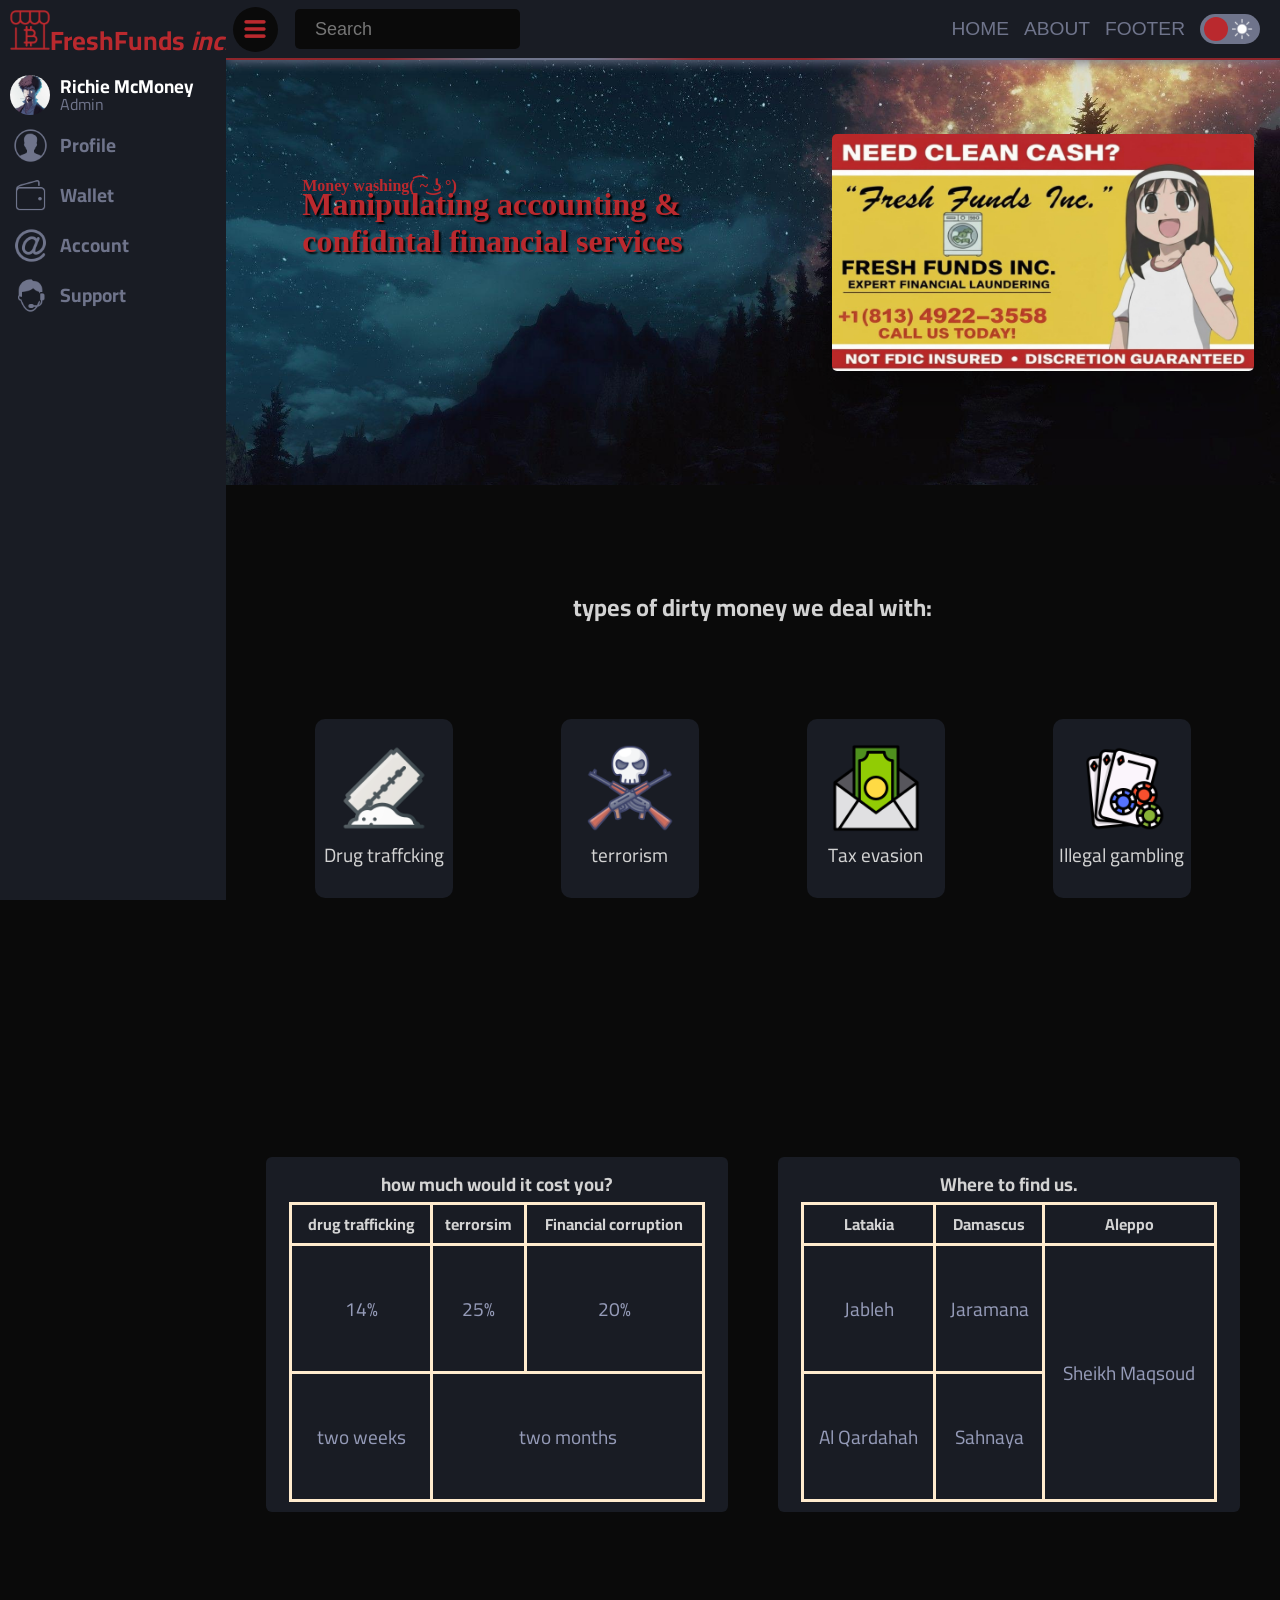
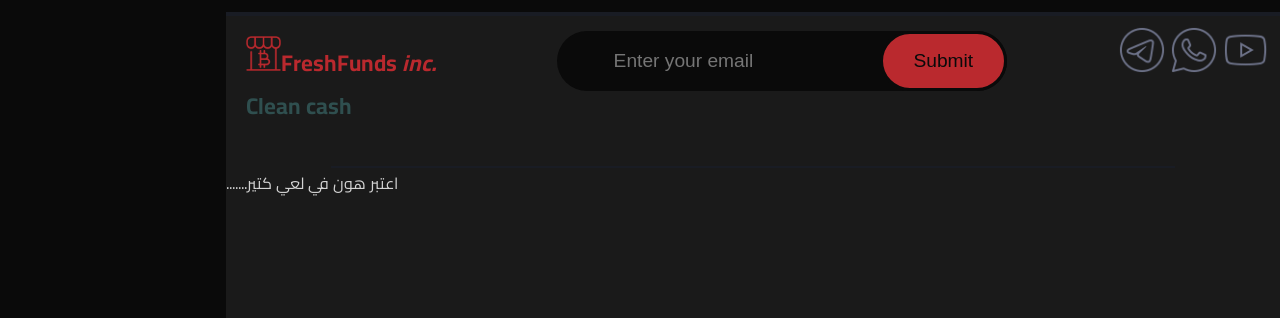
==== index.html @ 8f3bce26 "Add files via upload" ====
<html>
  <head>
    <meta charset="utf-8" />
    <link rel="stylesheet" href="css/master.css" />
    <title>money laundering</title>
    <style>
      body {
        background-color: var(--backColer);
        color: rgb(211, 211, 211);
      }
    </style>
    <meta
      name="description"
      content="best money laundering company to clean your money "
    />
    <meta name="viewport" class="width=device-width,initial scale=1" />
    <link rel="preconnect" href="https://fonts.googleapis.com" />
    <link rel="preconnect" href="https://fonts.gstatic.com" crossorigin />
    <link
      href="https://fonts.googleapis.com/css2?family=Cairo:wght@200..1000&family=Montserrat:ital,wght@0,100..900;1,100..900&display=swap"
      rel="stylesheet"
    />
    <script>
      window.onload = function () {
        window.scrollTo(0, 0);
      };
    </script>
  </head>

  <body style="margin: 0px; cursor: default" class="cairo">
    <!--
        <p>
        span لتمسك الكلمة
        div لتمسك العنصر
        br \n
        b = bold
        string
        i = italic
        em
        q quote
        --
        mark
        u = underline
        small
        del Discount
        ins insert
        sup upper number
        sub under number
        pre preformated text
        iframe
        bdi لعزل كلمة عربي للتنسيق
        code للكود
    -->
    <!-- 
        media:
            <img src = source alt = alternate width = 250>
            <audio src = "" type = mime. autoplay. muted. loop>
            <video src = "" controls autoplay loop muted poster=, width =, hight =>
            <track src = ".vtt" kind="" srclang="en" label="english"
    -->

    <!-- 
        <a> for links:
        href = link
        target = _blank 
        title="title"
        wbr لكسر اللينك
    -->
    <!--
        lists:
            ul = unorderd list
            li = list item
            
            ol = orderd list:
            start = starting number 
            reversed
            type = 1 A a I i
            
            dl = description list
            dt = term
            dd = description term
    -->
    <!-- 
        TABLE
            thead
            tbody
            tfoot
            tr = row
            td = data
            th = head data
    -->
    <!-- 
        customization:
            header
            nav         for navigation bar
            section     for med content
            aside       for side bar
            figure      for pictures & caption
            figcaption  for the caption of the pic
            footer
    -->
    <!--
        forms
        <form action="ملف استقبال البيانات" method="">  </form>
        <label></label>
        <input type="text" required placeholder="nickname" value="old value" name="query string parameters" method="post" readonly, disabled, autofocus>
        <input type="submit" value="Send">
        <input type="reset">
        <input type="color">
        <textarea name="" id="" placeholder="" rows="" cols=""></textarea>
        <select name="Sex" id="sex"> <optgroup label="Sex:"> <option value="Male">Male</option>
        <input list=""><datalist id=""><option value="Male">Male</option>
    -->
    <!-- <h1
    style="color:var(--mainColer); padding-left: 40px; background-color: #191C24; margin-bottom: 0px;border-top-right-radius: 10px; border-top-left-radius: 10px;">
    FreshFunds
    <i>inc.</i>
  </h1> -->
    <div class="sidebar">
      <div
        style="
          background-color: var(--secColer);
          z-index: 999;
          min-width: max-content;
        "
      >
        <h1
          style="
            color: var(--mainColer);
            padding: 10px;
            font-size: 0.7cm;
            margin-bottom: 0px;
            margin-top: 0px;
          "
        >
          <img
            src="market-market-100 (1).png"
            alt=""
            style="width: 40px; height: 40px"
          />FreshFunds
          <i>inc.</i>
        </h1>
      </div>
      <div
        style="
          margin-left: 10px;
          display: flex;
          align-items: center;
          gap: 10px;
          min-width: max-content;
        "
      >
        <img src="keith.jpg" class="sym" />
        <div style="line-height: 1">
          <h3 style="color: #fff">Richie McMoney</h3>
          <span style="color: #6f748b">Admin</span>
        </div>
      </div>
      <div class="line-item">
        <a href="index.html">
          <div><img src="account-100 (2).png" /></div>
          <h3 class="symtxt">Profile</h3>
        </a>
      </div>
      <div class="line-item">
        <a href="index.html">
          <div><img src="wallet-100 (2).png" /></div>
          <h3 class="symtxt">Wallet</h3>
        </a>
      </div>
      <div class="line-item">
        <a href="index.html">
          <div><img src="@-100 (2).png" /></div>
          <h3 class="symtxt">Account</h3>
        </a>
      </div>
      <div class="line-item">
        <a href="index.html">
          <div><img src="support-100.png" /></div>
          <h3 class="symtxt">Support</h3>
        </a>
      </div>
    </div>
    <div id="content">
      <nav>
        <div>
          <a class="btn">
            <img src="nav-100.png" alt="" style="padding: 6.5px" />
          </a>
          <input type="text" placeholder="Search" class="alsearch" />
        </div>
        <div style="
            display: flex;
            gap: 15px;
            right: 0;
            bottom: 0;
            margin-right: 20px; "
        >
          <button
            onclick="
              document
                .getElementById('hero')
                .scrollIntoView({ behavior: 'smooth' })
            "
          >
            home
          </button>
          <button
            onclick="
              document
                .getElementById('about')
                .scrollIntoView({ behavior: 'smooth' })
            "
          >
            about
          </button>
          <button
            onclick="
              document
                .getElementById('footer')
                .scrollIntoView({ behavior: 'smooth' })
            "
          >
            footer
          </button>
          <label class="nightMode">
            <input type="checkbox" id="checkbox">
             <div class="slider">
             <span class="icon sun"><img src="/sun-100.png" alt="" style="position: absolute; height: 80%; top: 10%;"></span>
              <span class="icon moon"><img src="/moon-100.png" alt="" style="position: absolute; height: 80%;left: 4px; top: 10%;"></span>
             <div class="ball"></div>
             </div>
            </label>
        </div>
      </nav>
      <h2 style="margin-top: 0px">
        <div class="hero" id="hero">
          <div
            style="
              margin-top: 4%;
              width: 50%;
              display: inline-block;
              height: 20px;
              min-width: 383px;
              position: relative;
            "
          >
            <p
              style="
                font-size: medium;
                margin-top: 0px;
                margin-bottom: 0px;
                position: absolute;
                width: 100%;
              "
            >
              Money washing( ͡~ ͜ʖ °)
            </p>
            <p
              style="
                margin-bottom: 0px;
                margin-top: 10px;
                text-shadow: 2px 2px 2px black;
                position: absolute;
                width: 100%;
              "
            >
              Manipulating accounting & confidntal financial services
            </p>
          </div>
          <div class="flip-card">
            <div class="activeCard">
              <div class="frontFace"></div>
              <div class="backFace"></div>
            </div>
          </div>
        </div>
      </h2>
      <!-- 
            justify-content للتوزيع الابناء بالعرض
            align-items للتوزيع الابناء عامودياً 
            align-content ليوزع الابناء قشة لفة
            align-self لتوزيع العنصر نفسه عمودياً
            order
            -->
      <div>
        <h2
          id="about"
          style="display: block; margin-top: 100px; text-align: center"
        >
          types of dirty money we deal with:
        </h2>
        <div class="squareFather">
          <div class="square">
            <img src="cocain-100.png" alt="cocain-100" />
            <p>Drug traffcking</p>
          </div>
          <div class="square">
            <img src="terrorism-100.png" alt="cocain-100" />
            <p>terrorism</p>
          </div>
          <div class="square">
            <img src="money-100.png" alt="cocain-100" />
            <p>Tax evasion</p>
          </div>
          <div class="square">
            <img src="gambling-100.png" alt="cocain-100" />
            <p>Illegal gambling</p>
          </div>
        </div>
      </div>
      <div
        style="
          display: flex;
          justify-content: center;
          gap: 50px;
          margin-top: 170px;
          margin-left: 40px;
          margin-right: 40px;
          flex-wrap: wrap;
        "
      >
        <div class="tabledad">
          <table class="tablya">
            <caption>
              <h3>how much would it cost you?</h3>
            </caption>
            <thead>
              <tr>
                <th>drug trafficking</th>
                <th>terrorsim</th>
                <th>Financial corruption</th>
              </tr>
            </thead>
            <tbody>
              <tr>
                <td>14%</td>
                <td>25%</td>
                <td>20%</td>
              </tr>
              <tr>
                <td>two weeks</td>
                <td colspan="2">two months</td>
              </tr>
            </tbody>
          </table>
        </div>
        <div class="tabledad">
          <table class="tablya">
            <caption>
              <h3>Where to find us.</h3>
            </caption>
            <thead>
              <tr>
                <th>Latakia</th>
                <th>Damascus</th>
                <th>Aleppo</th>
              </tr>
            </thead>
            <tbody>
              <tr>
                <td>Jableh</td>
                <td>Jaramana</td>
                <td rowspan="2">Sheikh Maqsoud</td>
              </tr>
              <tr>
                <td>Al Qardahah</td>
                <td>Sahnaya</td>
              </tr>
            </tbody>
          </table>
        </div>
      </div>
      <footer class="footer" id="footer">
        <div
          style="
            position: absolute;
            width: 100%;
            justify-content: space-between;
            display: flex;
            padding: 10px;
          "
        >
          <h1
            style="
              color: var(--mainColer);
              padding: 10px;
              font-size: 0.6cm;
              margin-bottom: 0px;
              display: inline-block;
            "
          >
            <img
              src="market-market-100 (1).png"
              style="width: 35px; height: 35px"
            />FreshFunds
            <i>inc.</i>
            <p style="margin-top: 0px; color: darkslategrey">Clean cash</p>
          </h1>

          <form class="submiterDad">
            <input type="text" class="submiter" placeholder="     Enter your email"/>
            <input type="submit" class="albutton"></input>
          </form>

          <div>
            <a
              class="tele"
              href="https://t.me/plan911"
              target="b"
              title="Keith Flick"
              ><img src="telegram-100.png" alt="" width="48"
            /></a>
            <a href="https://wa.me/+963998239513" target="b" title="Keith Flick"
              ><img src="whatsapp-50.png" alt="" width="48"
            /></a>
            <a
              href="https://www.youtube.com/@naser_habbal"
              target="b"
              title="Keith Flick"
              ><img src="youtube-100.png" alt="" width="48"
            /></a>
          </div>
        </div>
        <br />
        <br />
        <br />
        <br />
        <br />
        <hr width="80%" color=" #191c24" style="margin-left: 10%" />
        <p>.......اعتبر هون في لعي كتير</p>
        <br />
        <br />
        <br />
        <br />
      </footer>

      <button class="up"></button>
    </div>

    <script src="main.js"></script>
  </body>
</html>
---- css/master.css ----
/* 
background-attachment: fixed; لتلحقك الصورة 
background-position: 50% 0%;
background-position: 50px 0px;
background-position: left center;
background-size: 100% 100%;
background-size: cover;
background-size: contain;
*/
/* 
padding: 10px ;

*/
/* 
border-style: solid;
border-color: rgb(255, 0, 0);
border-width: 10px;
*/
/* .sin {
    padding: 20px;
    margin: auto;
    color: deepskyblue;
    font-size: 35px;
    background-image: url("../oii.png");
    background-repeat: no-repeat;
    background-size: 100% 100%;
    border-style: solid;
    border-color: rgb(255, 0, 0);
    border-width: 10px;
    width: fit-content;

} */

.cairo {
  font-family: "Cairo", sans-serif;
  font-optical-sizing: auto;
  font-weight: 400;
  font-style: normal;
  font-variation-settings: "slnt" 0;
}

.montserrat {
  font-family: "Montserrat", sans-serif;
  font-optical-sizing: auto;
  font-weight: 400;
  font-style: normal;
}
:root {
  --mainColer: #ba292e;
  --secColer: #191c24;
  --backColer: rgb(10, 10, 10);
  --footerColer: #1a1a1a;
  --bannerPic: url("../ds.jpg");
}
::selection {
  background-color: #ba292e;
}
* {
  margin: 0;
  padding: 0;
  box-sizing: border-box;
}
body {
  display: grid;
  --sidebar-width: 3fr;
  --main-width: 14fr;
  grid-template-columns: var(--sidebar-width) var(--main-width);
  transition: grid-template-columns 0.5s ease-in-out;
}

.collapse {
  --main-width: 17fr;
  --sidebar-width: 0fr;
}

.sidebar {
  background-color: var(--secColer);
  height: 100vh;
  position: sticky;
  top: 0;
  margin-top: 0px;
  z-index: 999;
  min-width: 0; /* يكسر مقاومة المحتوى الداخلي للانكماش */
  overflow: hidden;
}
.mail{
  display: flex;
  justify-content: space-between;
  padding: 2px 10px;
  color: #6f748b;
  
}
.alsearch {
  caret-color: var(--mainColer);
  color: #6f748b;
  display: inline-block;
  outline: none;
  font-size: large;
  background-color: var(--backColer);
  height: 40px;
  width: 225px;
  margin-left: 10px;
  border-radius: 5px;
  border: 0px;
  padding-left: 20px;
}
.nightMode{
  height: 30px;
  width: 60px;
  background-color: #6f748b;
  border-radius: 24px;
  position: relative;
}
.nightMode input{
  width: 0;
  height: 0;
  opacity: 0;
}
.slider{
  cursor: pointer;
  display: flex;
  justify-content: center;
  align-items: center;
}
.ball{
  position: absolute;
  height: 24px;
  width: 24px;
  background-color: var(--mainColer);
  border-radius: 50%;
  left: 4px;
  bottom: 3.5px;
    transition: 0.2s ease-in-out;
}

body:has(#checkbox:checked) {
  --secColer: #d6d6d6;
  --backColer: #ffffff;
  color: #1a1a1a;
  --footerColer:  #d6d6d6;
  --bannerPic: url("../sk.jpg")
}

#checkbox:checked + .slider .ball{
  transform: translateX(27px);
    transition: 0.2s ease-in-out;
  }



.btn {
  text-decoration: none;
  display: inline-flex;
  width: 45px;
  height: 45px;
  background-color: var(--backColer);
  border-radius: 50px;
  margin: 7px;
  cursor: pointer;
}

nav {
  display: flex;
  justify-content: space-between;
  align-items: center;
  border-bottom: 4px solid;
  border-width: 2px;
  border-image-slice: 1;
  border-image-source: linear-gradient(
    to right,
    #ba292eb9 15%,
    #6f748b 25%,
    #6f748b 35%,
    #ba292eb9 45%,
    #ba292eb9 55%,
    #6f748b 65%,
    #6f748b 75%,
    #ba292eb9 85%
  );
  z-index: 5;
  background-color: var(--secColer);
  height: 60px;
  position: sticky;
  top: 0;
  box-shadow: #6f748b 0 1.5px 11px;
}
nav div:first-child {
  display: flex;
  align-items: center;
  justify-content: center;
}

.hero {
  display: flex;
  justify-content: space-around;
  background-image: var(--bannerPic);
  background-position: top;
  background-size: cover;
  background-repeat: no-repeat;
  padding-bottom: 40px;
  height: auto;
  min-height: 425px;
  flex-wrap: wrap;
  align-content: center;
}

.hero p {
  color: var(--mainColer);
  font-size: xx-large;
  font-family: cursive;
  padding: 0px 10px;
  margin-left: 40px;
}

/* ========== حاوية البطاقة الرئيسية ========== */
.flip-card {
  aspect-ratio: 16 / 9;
  perspective: 1000px;
  cursor: pointer;
  width: 40%;
  max-width: 473px;
  max-height: min-content;
  display: inline-block;
  min-width: 340px;
}

/* ========== الحاوية الداخلية التي ستقلب ========== */
.activeCard {
  position: relative;
  text-align: center;
  transition: transform 0.6s ease-in-out;
  transform-style: preserve-3d;
  aspect-ratio: 16/9;
}

/* عند تمرير الماوس - قلب البطاقة */
.flip-card:hover .activeCard {
  transform: rotateY(180deg);
}

/* ========== الوجه الأمامي والوجه الخلفي (مشتركين) ========== */
.frontFace,
.backFace {
  position: absolute;
  width: 100%;
  height: 100%;
  backface-visibility: hidden; /* يخفي الوجه الخلفي عندما يكون في الخلف */
  border-radius: 5px;
  overflow: hidden;
  box-shadow: 0 25px 40px rgba(0, 0, 0, 0.3);
}

/* ========== الوجه الأمامي ========== */
.frontFace {
  background-color: #f5f5f5;
  /* الصورة الأولى (الأمامية) */
  background-image: url("../asuka.jpg"); /* منظر طبيعي جميل */
  background-size: 100%;
  background-position: center;
}

/* ========== الوجه الخلفي ========== */
.backFace {
  background-color: #2c3e50;
  transform: rotateY(180deg); /* يبدأ مقلباً حتى يكون جاهزاً للظهور */
  display: flex;
  flex-direction: column;
  justify-content: center;
  align-items: center;
  gap: 15px;
  /* الصورة الثانية (الخلفية) */
  background-image: url("../bcs.jpg"); /* منظر طبيعي آخر */
  background-size: cover;
  background-position: center;
  position: relative;
}
.services {
  display: inline-block;
  background-color: var(--secColer);
  border-radius: 6px;
  padding: 10px;
  vertical-align: top;
  margin: 0px 40px;
}

.tablya {
  background-color: var(--secColer);
  height: 300px;
  width: 90%;
  border-width: 3.5px;
  border-color: blanchedalmond;
  border-style: solid;
  border-collapse: collapse;
  border-spacing: 2px;
}

/* transition-duration: 1s;
transition-delay: 0.2s;
transition-property: width;
transition-timing-function: ease-out; */
.tablya td,
.tablya th {
  border: 3px solid blanchedalmond;
  padding: 4px;
}

.tablya td {
  color: #959bb8;
  font-size: larger;
  text-align: center;
}

.tabledad {
  display: inline-flex;
  flex: 1;
  justify-content: center;
  background-color: var(--secColer);
  border-radius: 6px;
  padding: 10px 0px;
}

.squareFather {
  display: flex;
  padding: 40px;
  justify-content: space-around;
  align-items: center;
  flex-wrap: wrap;
  gap: 10px;
}
.squareFather > div:hover {
  transform: scale(1.5);
}
.square {
  width: 10;
  display: flex;
  flex-direction: column;
  flex-grow: 1;
  flex-shrink: 1;
  flex-basis: 0%;
  border-radius: 10px;
  padding: 25px;
  /* max-width: 32.5%; */
  aspect-ratio: 1 / 1;
  background-color: var(--secColer);
  overflow-wrap: break-word;
  box-sizing: border-box;
  justify-content: center;
  margin: 5%;
}

.square img {
  height: 100%;
  width: 100%;
  max-height: 250px;
  max-width: 250px;
  aspect-ratio: 1;
  align-self: center;
}

.square p {
  align-self: center;
  font-size: larger;
  padding-top: 5px;
  max-height: 41px;
  width: min-content;
  word-break: break-word;
  white-space: nowrap;
}

div button {
  display: inline-block;
  background-color: #00000000;
  border: 0px;
  cursor: pointer;
  text-decoration: none;
  color: #6f748b;
  font-size: larger;
  text-transform: uppercase;
}

nav button:hover,
.symtxt:hover {
  color: #4c4f60;
}

.sym {
  width: 40px;
  height: 40px;
  border-radius: 50px;
}

.symtxt {
  display: inline-block;
  color: #6f748b;
  font-size: larger;
}

.footer {
  background-color: var(--footerColer);
  /* border-top: 2px solid #1e293b; */
  margin-top: 100px;
  border-top: 4px solid var(--secColer);
  position: relative;
}

.albutton {
  font-size: larger;
  width: 40%;
  height: 100%;
  background-color: var(--mainColer);
  border-radius: 50px;
  border: 3.5px solid var(--backColer);
  color: var(--backColer);
  cursor: pointer;
  animation-name: spin;
  animation-duration: 2s;
  animation-iteration-count: infinite;
  animation-timing-function: linear;
}

@keyframes spin {
  0% {
    box-shadow: #ba292e 0 0px 10px;
  }
  25% {
    box-shadow: #ba292e 0 0px 0px;
  }
  75% {
    box-shadow: #ba292e 0 0px 10px;
  }
  100% {
    box-shadow: #ba292e 0 0px 10px;
  }
}

.albutton:hover {
  background-color: #841d20;
}

.line-item {
  margin: 10px;
  height: min-content;
  min-width: max-content;
}

.line-item a {
  display: flex;
  align-items: center;
  gap: 10px;
  text-decoration: none;
  display: flex;
}

.line-item a div {
  display: flex;
  align-items: center;
  justify-content: center;
  border-radius: 50%;
  width: 40px;
  height: 40px;
}

.line-item a img {
  width: 35px;
  height: 35px;
}

.up {
  width: 40px;
  height: 40px;
  border-radius: 10px;
  background-image: url("/upy.gif");
  background-size: cover;
  position: fixed;
  bottom: 30px;
  right: 40px;
  opacity: 80%;
  display: none;
}

.submiter{
   caret-color: var(--mainColer);
 color: #6f748b;
 font-size: larger;
 width: 100%;
 height: 100%;
 background-color: #ffffff00;
 border-radius: 50px;
 border: none;
 padding-left: 30px;
 outline: none;
}
.submiterDad{
  display: inline-flex;
background-color: var(--backColer);
height: 60px;
width: 450px;
position: relative;
bottom: 15px;
border-radius: 50px;
border: 0px;
margin-top: 20px;
}
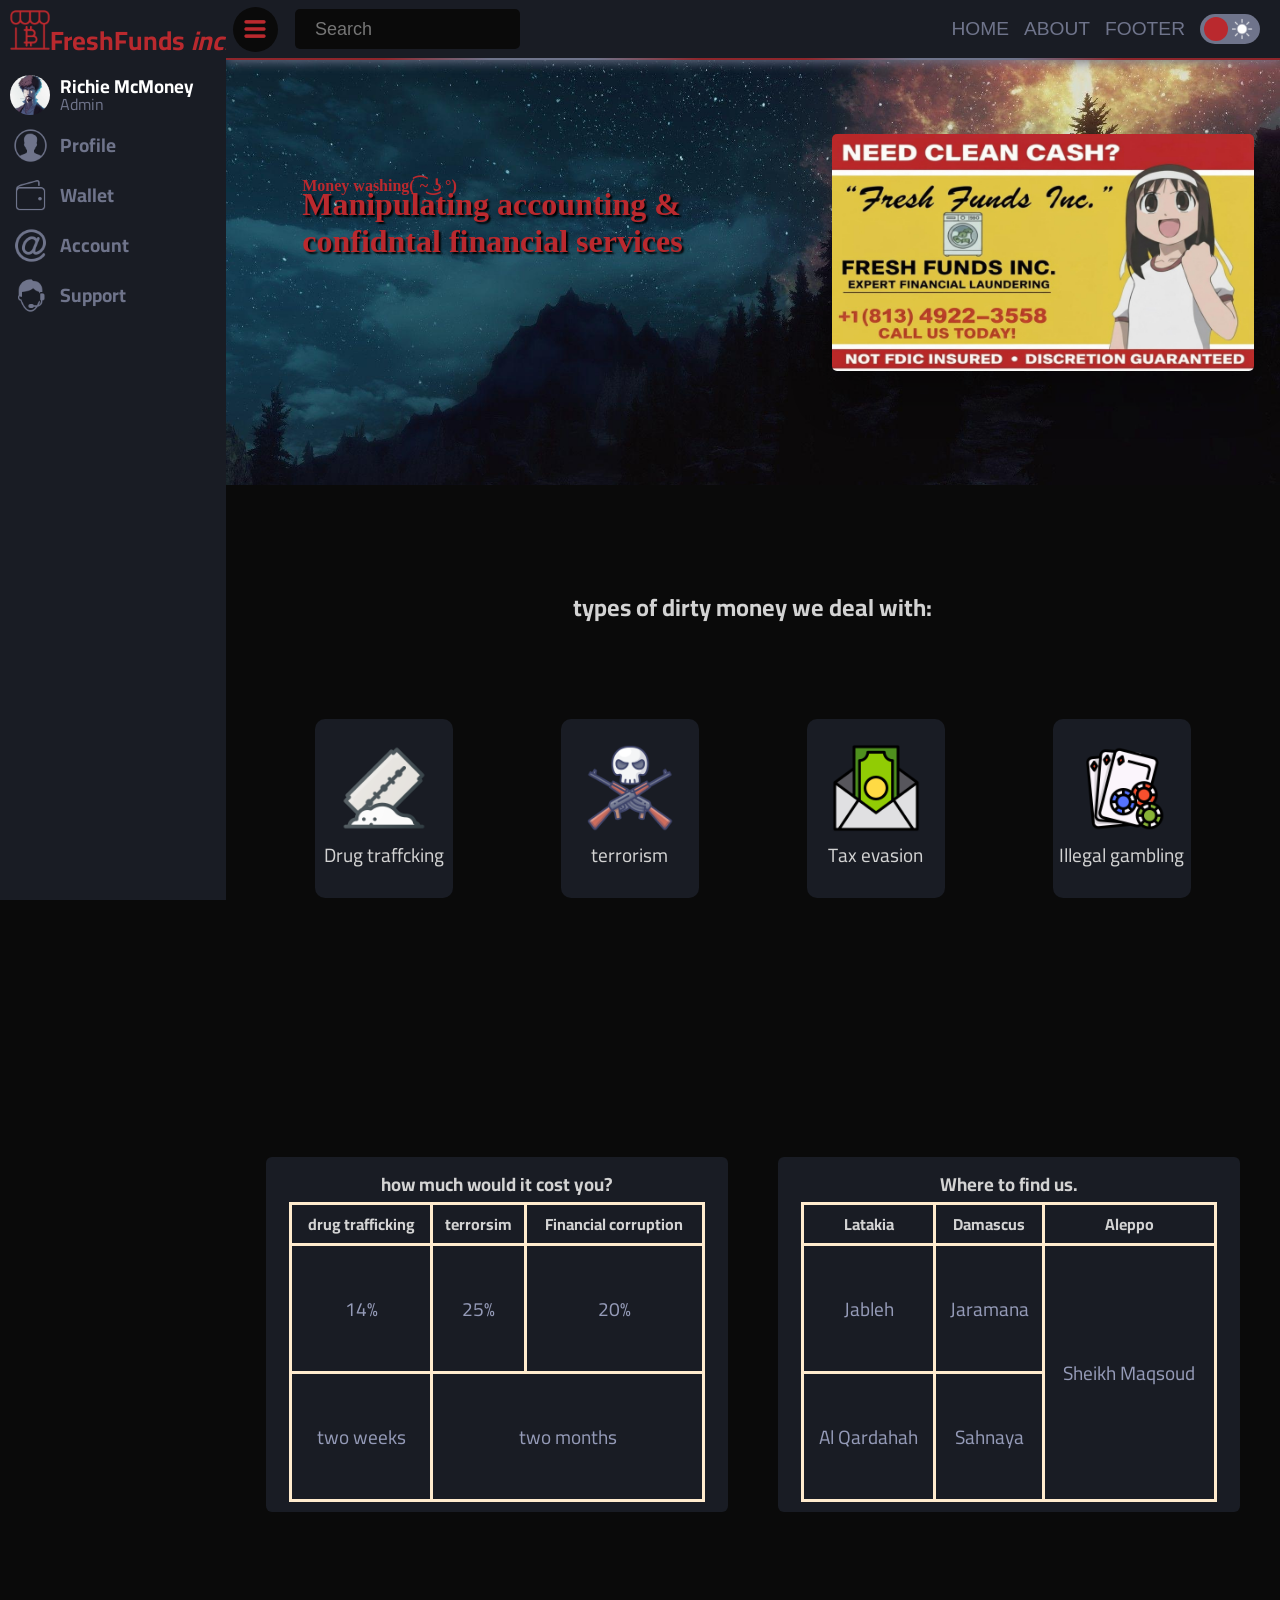
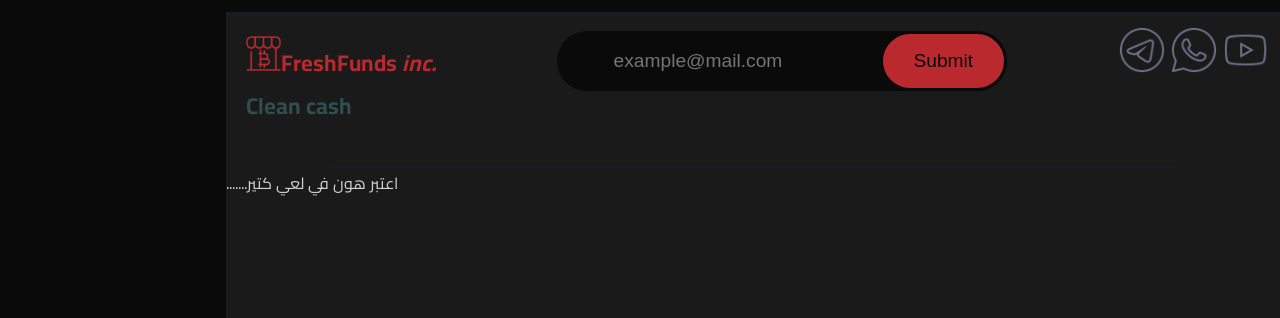
==== commit 412a37c9: "Update index.html" ====
--- a/index.html
+++ b/index.html
@@ -399,7 +399,7 @@
           </h1>
 
           <form class="submiterDad">
-            <input type="text" class="submiter" placeholder="     Enter your email"/>
+            <input type="text" class="submiter" placeholder="     example@mail.com"/>
             <input type="submit" class="albutton"></input>
           </form>
 
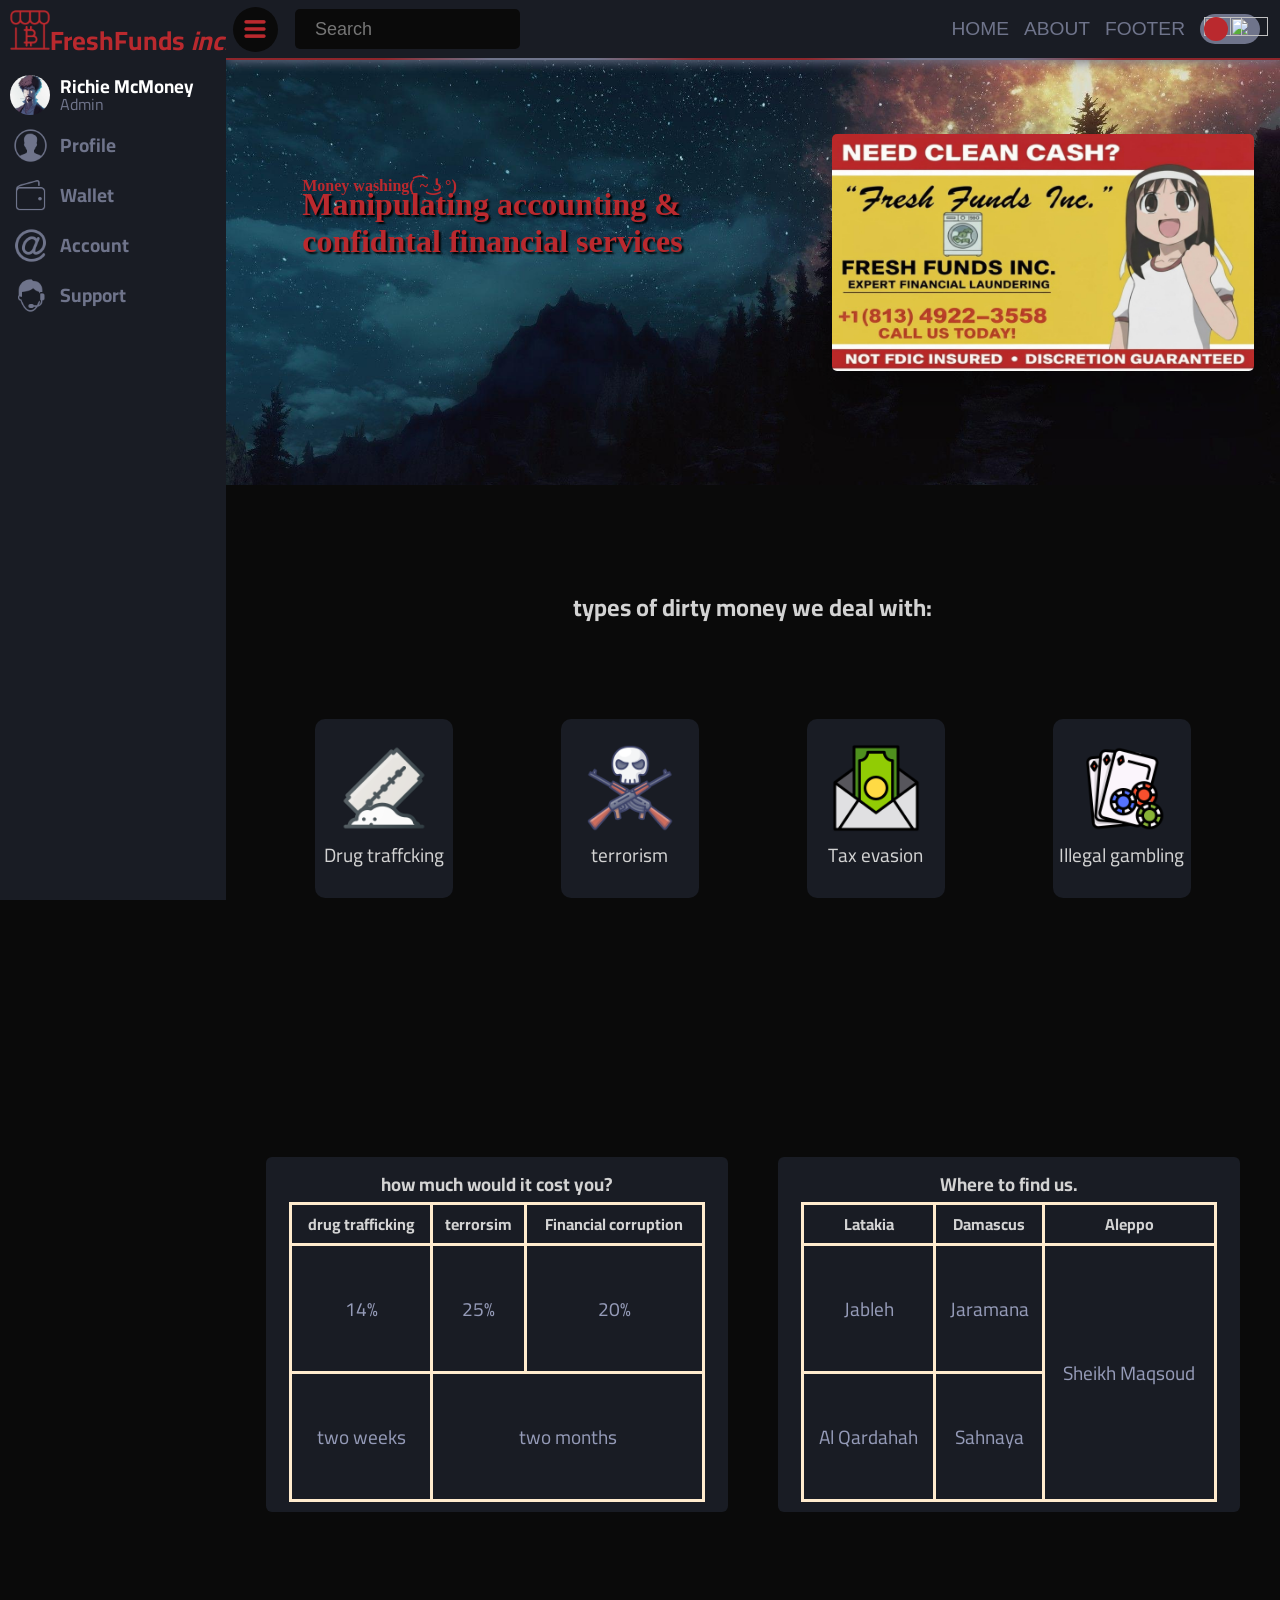
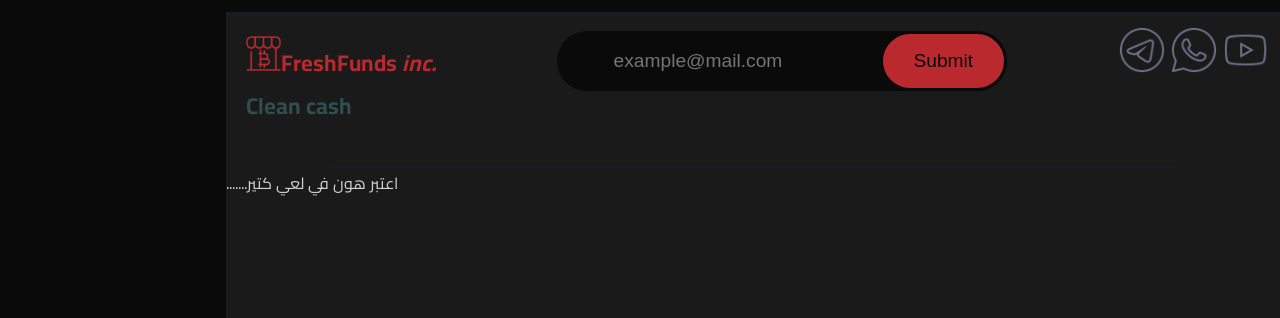
==== commit b8f3753b: "Update index.html" ====
--- a/index.html
+++ b/index.html
@@ -226,8 +226,8 @@
           <label class="nightMode">
             <input type="checkbox" id="checkbox">
              <div class="slider">
-             <span class="icon sun"><img src="/sun-100.png" alt="" style="position: absolute; height: 80%; top: 10%;"></span>
-              <span class="icon moon"><img src="/moon-100.png" alt="" style="position: absolute; height: 80%;left: 4px; top: 10%;"></span>
+             <span class="icon sun"><img src="https://img.icons8.com/?size=100&id=undefined&format=png&color=000000" alt="" style="position: absolute; height: 80%; top: 10%;"></span>
+              <span class="icon moon"><img src="https://img.icons8.com/?size=100&id=undefined&format=png&color=000000" alt="" style="position: absolute; height: 80%;left: 4px; top: 10%;"></span>
              <div class="ball"></div>
              </div>
             </label>
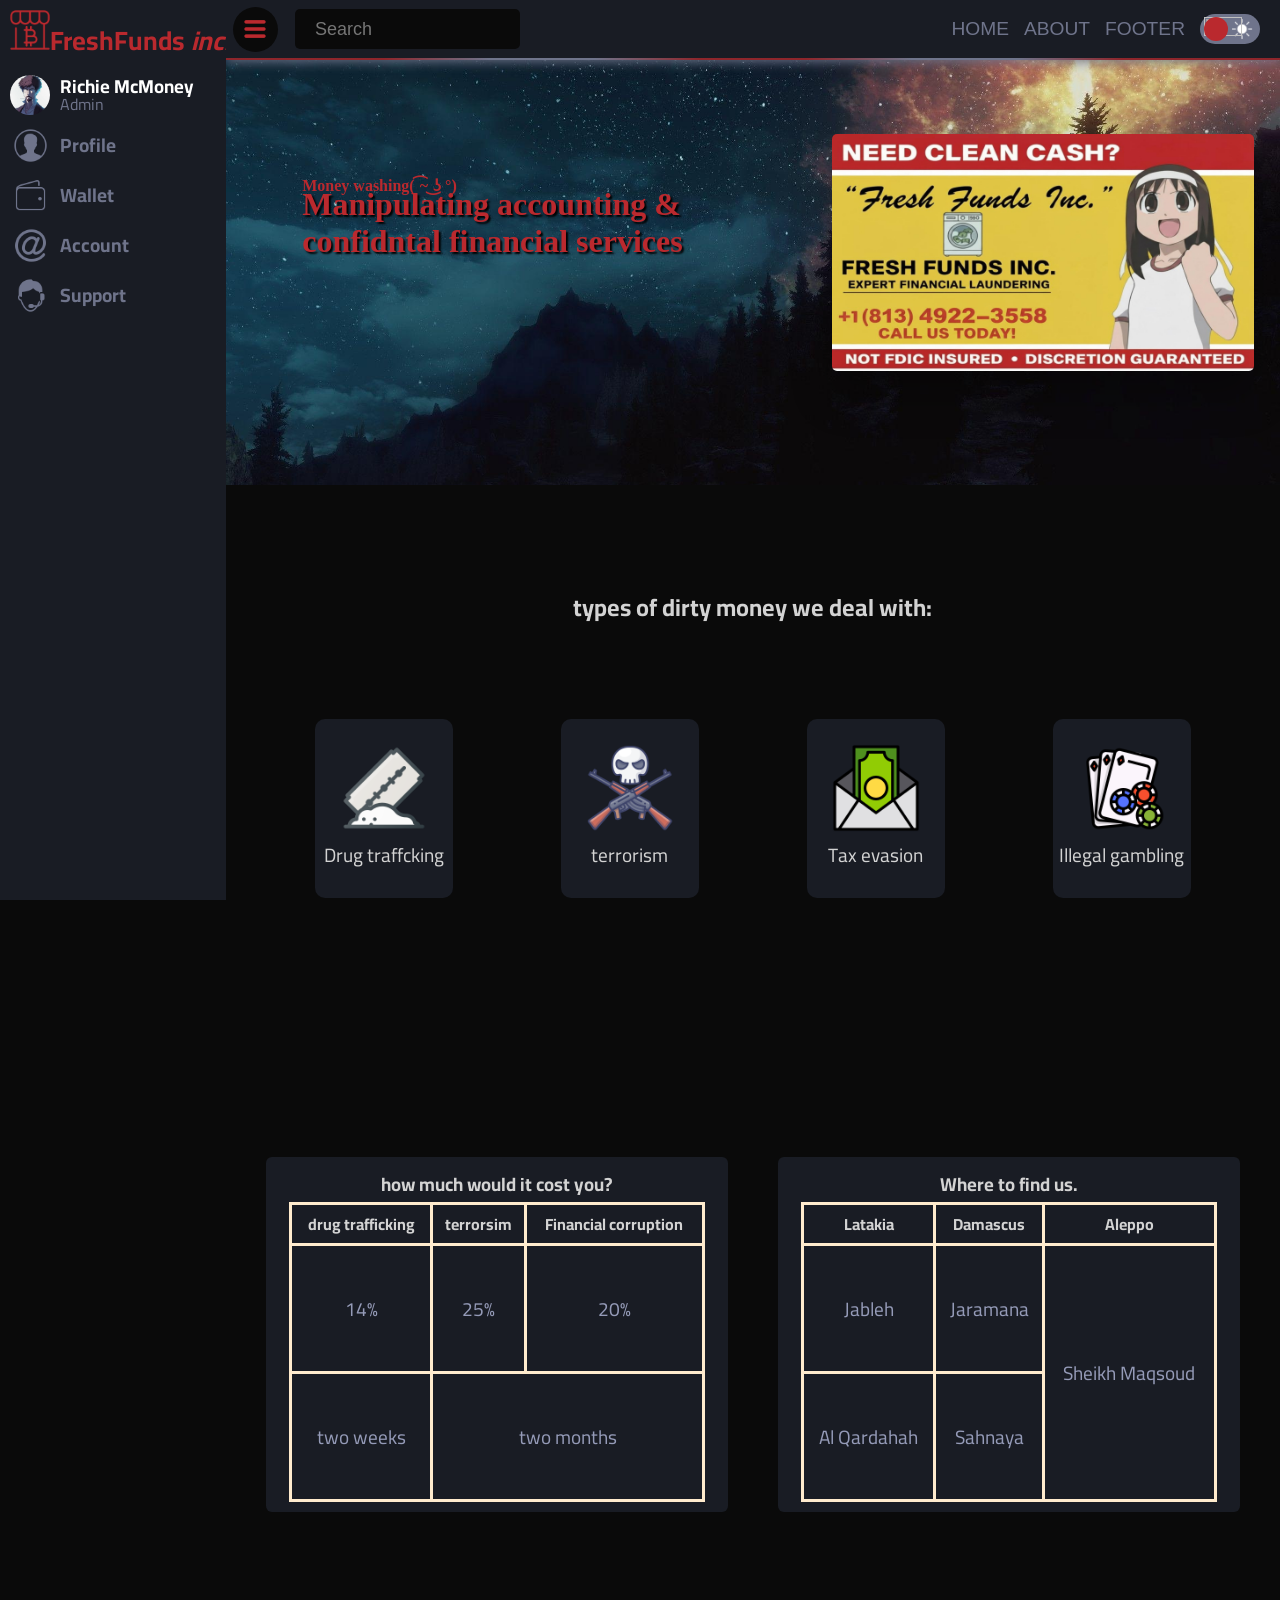
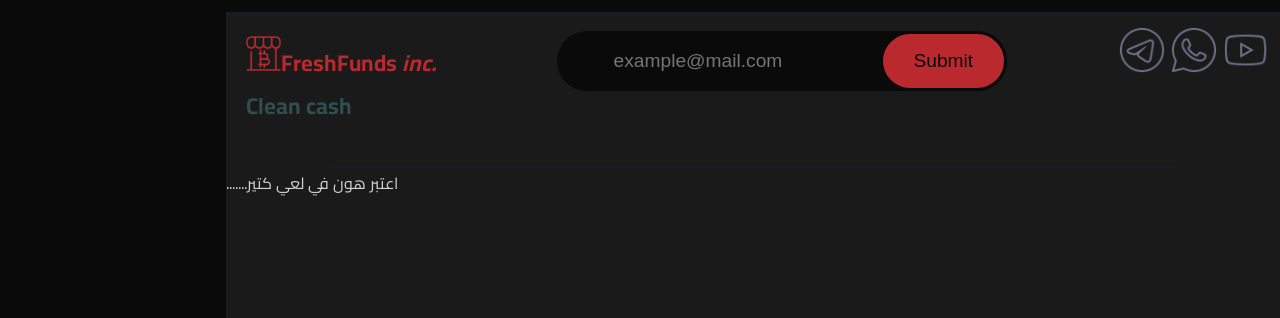
==== commit 1ba70177: "Update index.html" ====
--- a/index.html
+++ b/index.html
@@ -226,8 +226,8 @@
           <label class="nightMode">
             <input type="checkbox" id="checkbox">
              <div class="slider">
-             <span class="icon sun"><img src="https://img.icons8.com/?size=100&id=undefined&format=png&color=000000" alt="" style="position: absolute; height: 80%; top: 10%;"></span>
-              <span class="icon moon"><img src="https://img.icons8.com/?size=100&id=undefined&format=png&color=000000" alt="" style="position: absolute; height: 80%;left: 4px; top: 10%;"></span>
+             <span class="icon sun"><img src="sun-100.png" alt="" style="position: absolute; height: 80%; top: 10%;"></span>
+              <span class="icon moon"><img src="https://img.icons8.com/?size=100&id=54382&format=png&color=000000" alt="" style="position: absolute; height: 80%;left: 4px; top: 10%;"></span>
              <div class="ball"></div>
              </div>
             </label>
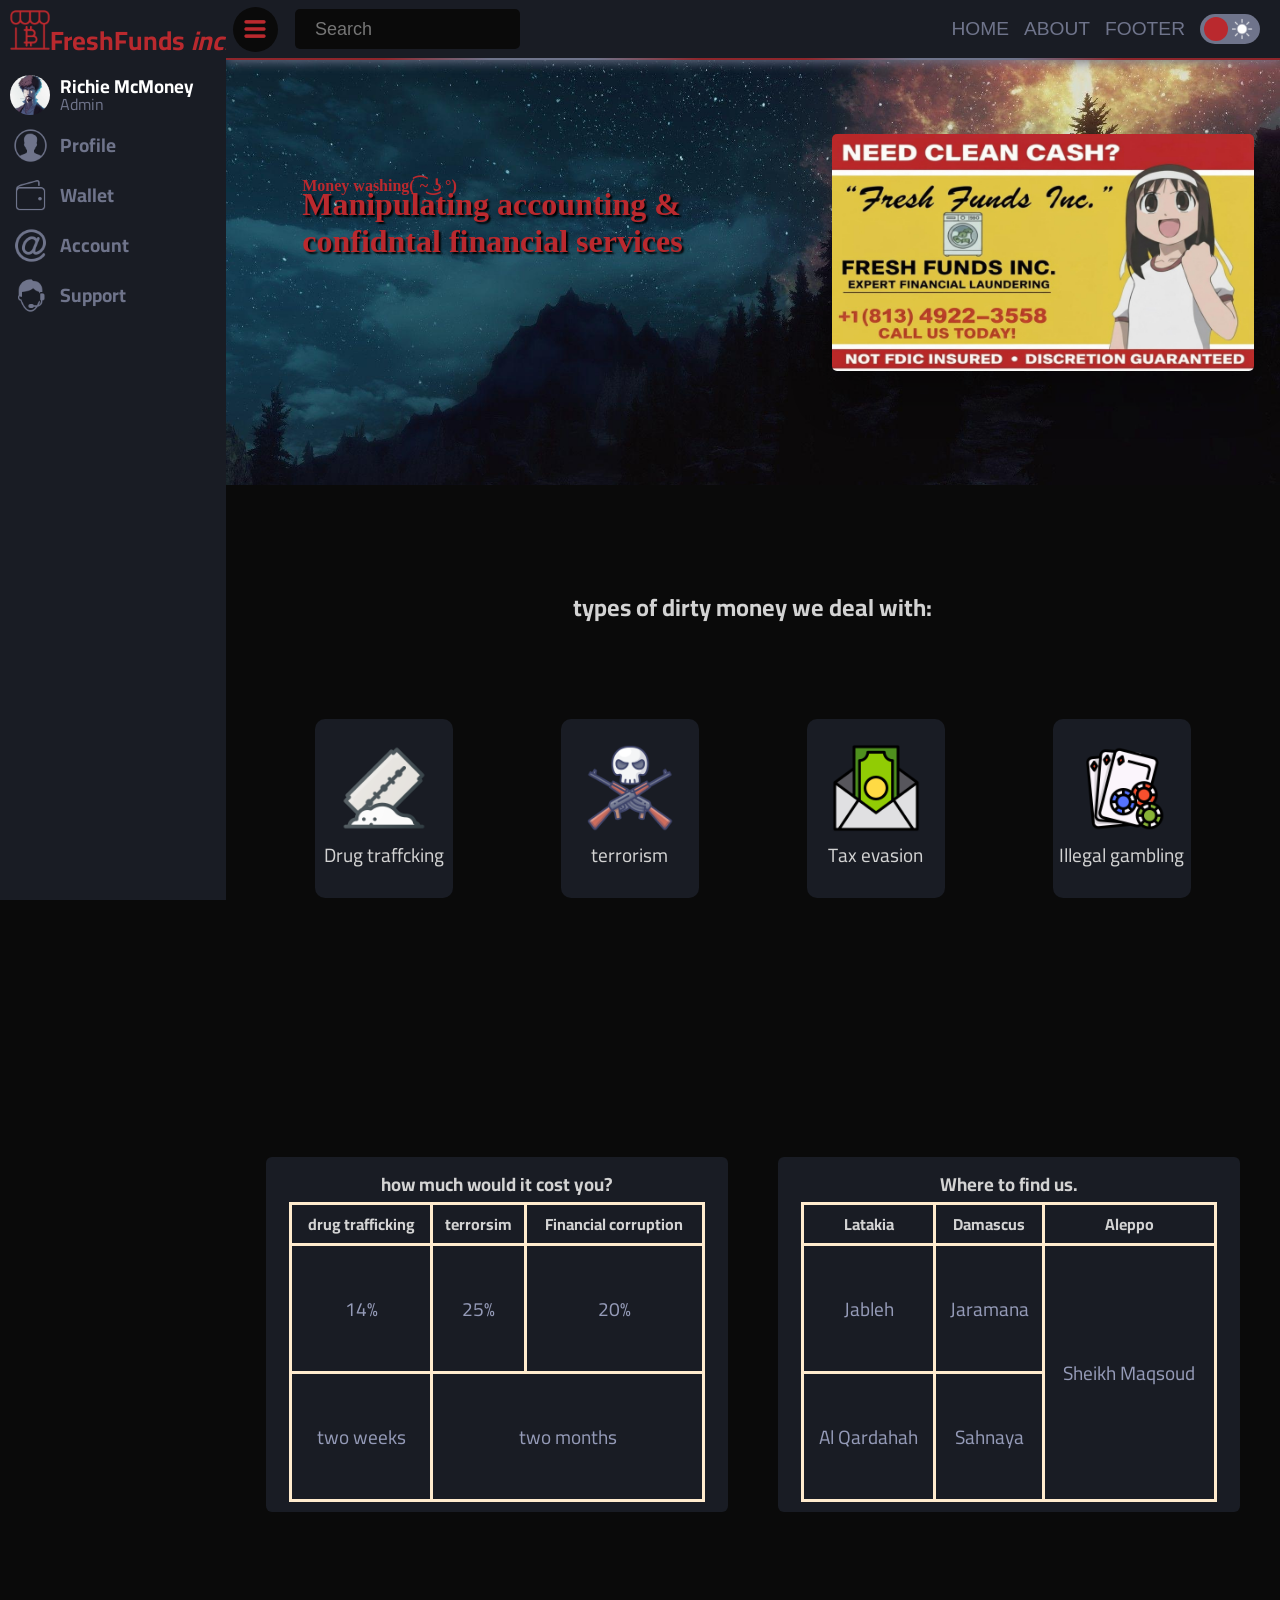
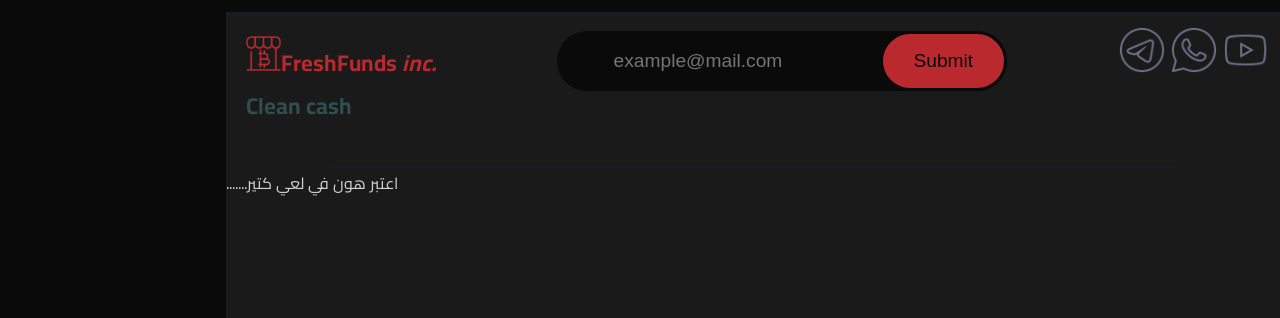
==== commit 7b05aa12: "Update index.html" ====
--- a/index.html
+++ b/index.html
@@ -227,7 +227,7 @@
             <input type="checkbox" id="checkbox">
              <div class="slider">
              <span class="icon sun"><img src="sun-100.png" alt="" style="position: absolute; height: 80%; top: 10%;"></span>
-              <span class="icon moon"><img src="https://img.icons8.com/?size=100&id=54382&format=png&color=000000" alt="" style="position: absolute; height: 80%;left: 4px; top: 10%;"></span>
+              <span class="icon moon"><img src="moon-100.png" alt="" style="position: absolute; height: 80%;left: 4px; top: 10%;"></span>
              <div class="ball"></div>
              </div>
             </label>
